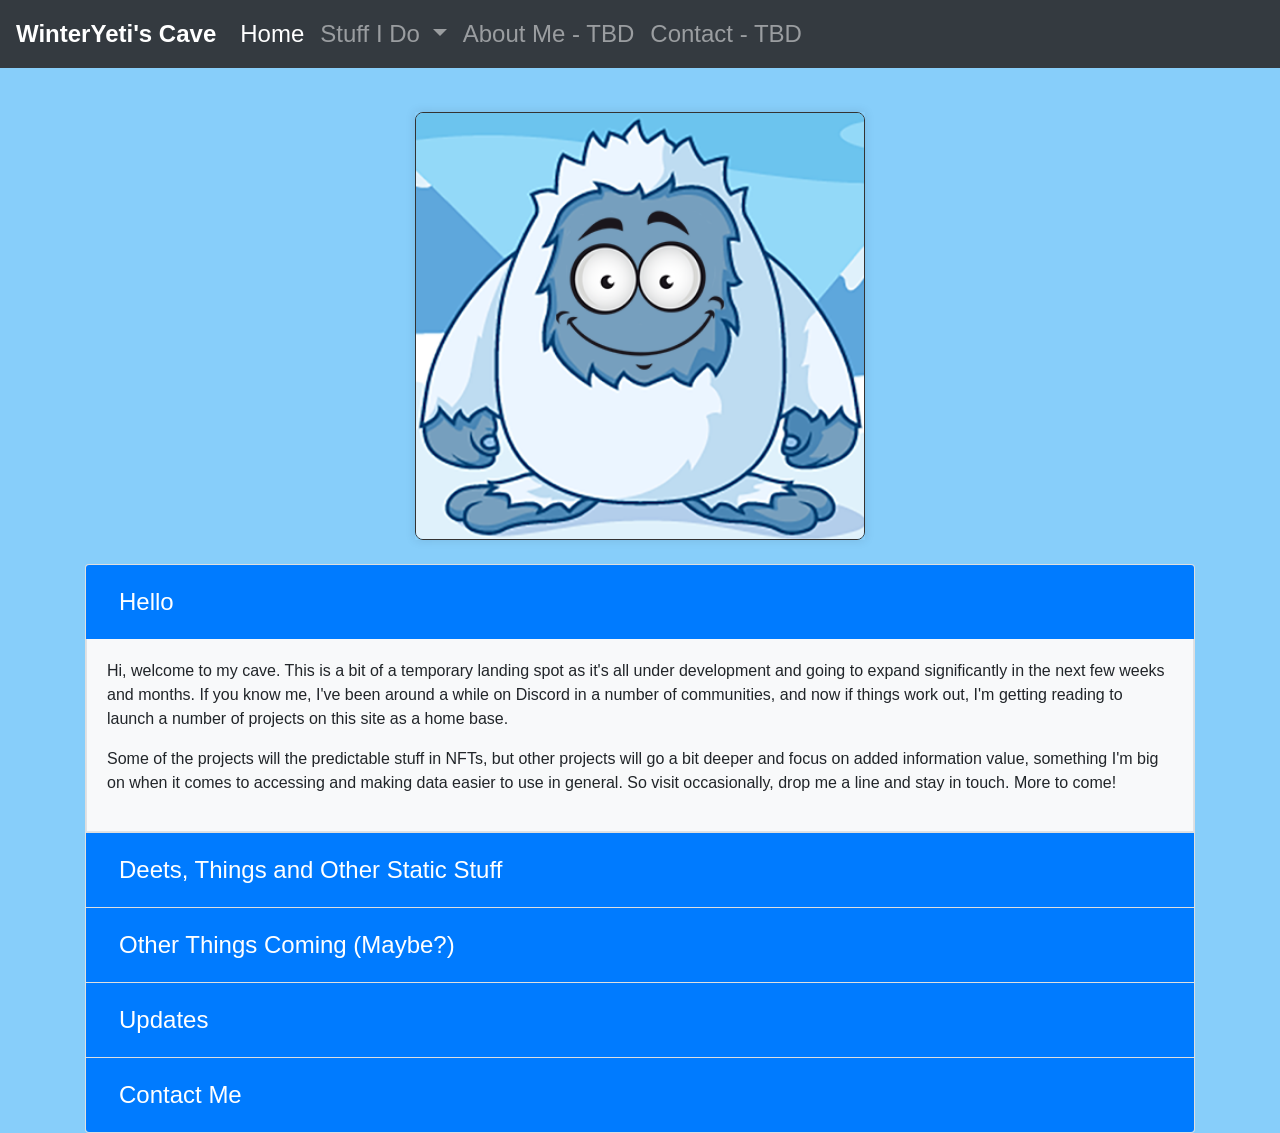
==== index.html @ 3ceef66e "Add files via upload" ====
<!-- WinterYeti's Cave Homepage version 1.0 -->

<!DOCTYPE html>
<html lang="en">
<head>
<meta charset="UTF-8">
<meta name="viewport" content="width=device-width, initial-scale=1.0">
<title>WinterYeti's Cave</title>
<!-- Bootstrap CSS -->
<link href="https://stackpath.bootstrapcdn.com/bootstrap/4.5.2/css/bootstrap.min.css" rel="stylesheet">
<!-- Additional CSS formatting -->
<link href="styles-default.css" rel="stylesheet">
</head>
<body class="general-body" style="background-color:lightskyblue;">
<nav class="navbar navbar-expand-lg navbar-dark bg-dark">
  <a class="navbar-brand" href="#" style="font-weight:bold">WinterYeti's Cave</a>
  <button class="navbar-toggler" type="button" data-toggle="collapse" data-target="#navbarNav" aria-controls="navbarNav" aria-expanded="false" aria-label="Toggle navigation">
    <span class="navbar-toggler-icon"></span>
  </button>
  <div class="collapse navbar-collapse" id="navbarNav">
    <ul class="navbar-nav">
      <li class="nav-item active">
        <a class="nav-link" href="#">Home</a>
      </li>
      <li class="nav-item dropdown">
        <a class="nav-link dropdown-toggle" href="#" id="navbarDropdown" role="button" data-toggle="dropdown" aria-haspopup="true" aria-expanded="false">
          Stuff I Do
        </a>
        <div class="dropdown-menu" aria-labelledby="navbarDropdown">
          <a class="dropdown-item" href="#">Writing and Content Delivery</a>
          <a class="dropdown-item" href="#">Web Design</a>
          <a class="dropdown-item" href="#">Social Media Marketing</a>
          <a class="dropdown-item" href="#">Community Manager</a>
          <a class="dropdown-item" href="#">Digital Graphic Art & Illustration</a>
        </div>
      </li>
      <li class="nav-item">
        <a class="nav-link" href="#">About Me - TBD</a>
      </li>
      <li class="nav-item">
        <a class="nav-link" href="#">Contact - TBD</a>
      </li>
    </ul>
  </div>
</nav>
<br>
<div style="max-width: 450px; margin: 20px auto; box-shadow: 0 0 10px rgba(0,0,0,0.1);"> <!-- Inline styles for the shadow box -->
    <img class="yeti-logo" src="images/yeti-logo.png" alt="Shadow Box Image" style="display: block; width: 100%; border: 1px solid #333; border-radius: 8px;"> <!-- Inline styles for the image -->
</div>

<div class="container mt-4">
  <div class="accordion" id="accordionExample">
    <div class="card">
      <div class="card-header" id="headingOne">
        <h2 class="mb-0">
          <button class="btn btn-link" type="button" data-toggle="collapse" data-target="#collapseOne" aria-expanded="true" aria-controls="collapseOne">
            Hello
          </button>
        </h2>
      </div>

      <div id="collapseOne" class="collapse show" aria-labelledby="headingOne" data-parent="#accordionExample">
        <div class="card-body">
          <p>Hi, welcome to my cave. This is a bit of a temporary landing spot as it's all under
          development and going to expand significantly in the next few weeks and months. If you 
          know me, I've been around a while on Discord in a number of communities, and now if things
          work out, I'm getting reading to launch a number of projects on this site as a home base.
          </p>
          <p>Some of the projects will the predictable stuff in NFTs, but other projects will go a
            bit deeper and focus on added information value, something I'm big on when it comes to 
            accessing and making data easier to use in general. So visit occasionally, drop me a line
            and stay in touch. More to come!
          </p>
        </div>
      </div>
    </div>

    <div class="card">
      <div class="card-header" id="headingTwo">
        <h2 class="mb-0">
          <button class="btn btn-link collapsed" type="button" data-toggle="collapse" data-target="#collapseTwo" aria-expanded="false" aria-controls="collapseTwo">
            Deets, Things and Other Static Stuff
          </button>
        </h2>
      </div>
      <div id="collapseTwo" class="collapse" aria-labelledby="headingTwo" data-parent="#accordionExample">
        <div class="card-body">
            <p>As a crypto enthusiast, I'm a big fan of the WAXP Blockchain. I got into the environment like
                most, playing blockchain games, collecting NFTs and making a few gains here and there. Then 
                I had the fortune of being brought onto the <a href="http://pixeljourney.xyz/">PixelJourney Team</a>, 
                and in just a half year or so I've learned a ton more about what it takes to run a successful 
                blockchain project. While I have no crazy aspirations to run my own blockchain game, I am 
                interested in building a community around WAX data, both in terms of NFT activity and tokens.
            </p>
        </div>
      </div>
    </div>

    <div class="card">
      <div class="card-header" id="headingThree">
        <h2 class="mb-0">
          <button class="btn btn-link collapsed" type="button" data-toggle="collapse" data-target="#collapseThree" aria-expanded="false" aria-controls="collapseThree">
            Other Things Coming (Maybe?)
          </button>
        </h2>
      </div>

      <div id="collapseThree" class="collapse" aria-labelledby="headingThree" data-parent="#accordionExample">
        <div class="card-body">
        <p>
            Ideas for projects I'm actively designing and working on:
        </p>
        <ul>
            <li>A web platform that taps into and analyzes WAXP Blockchain data trends
                and provided the user via a browser an easier way to search and find 
                relevant WAX Blockchain data for their own use.
            </li>
            <li>A Yeti NFT project, of course. With a matching Yeti token for it, just cuz.
            </li>
            <li>
                An interactive database library of all things WAX. I love to write, and
                even more, I love to find and share really cool information that would
                otherwise be obscure and hard to find without knowing whom to talk to.
            </li>
            <li>A WAX-token faucet on this site in the future so all those token nobody
                wants find a home again. No WAX token should left be alone in a cold cave.
            </li>
            <li>Something on food. I love to BBQ, and I'm getting more into cooking and
                recipe creations. So maybe a combination of food, NFTs and recipes. Not
                sure yet. Depends on the other projects above.
            </li>
            <li>Have fun digitally. Life is too short to be pissed off. Get creative instead.</li>
        </ul>
        </div>
      </div>
    </div>
    
    <div class="card">
        <div class="card-header" id="headingFour">
          <h2 class="mb-0">
            <button class="btn btn-link collapsed" type="button" data-toggle="collapse" data-target="#collapseFour" aria-expanded="false" aria-controls="collapseFour">
              Updates
            </button>
          </h2>
        </div>
        <div id="collapseFour" class="collapse" aria-labelledby="headingTwo" data-parent="#accordionExample">
          <div class="card-body">
              <p>I'll post quick blurbs here when I make big breakthoughs, like this website
                for example.
              </p>
          </div>
        </div>
      </div>

    <div class="card">
        <div class="card-header" id="headingFive">
          <h2 class="mb-0">
            <button class="btn btn-link collapsed" type="button" data-toggle="collapse" data-target="#collapseFive" aria-expanded="false" aria-controls="collapseFive">
              Contact Me
            </button>
          </h2>
        </div>
        <div id="collapseFive" class="collapse" aria-labelledby="headingTwo" data-parent="#accordionExample">
          <div class="card-body">
              <p>Get ahold of me for more discussion and general project talk. You can typically find me on Discord in a couple of servers: PixelJourney, ACK Aliens, 
                PEPEnet, and Tipcc as WinterYeti. 
              </p>
              <p>
                Or you can hit me up directly at <a href="mailto:winteryetiy@gmail.com">my Google address: winteryetiy@gmail.com</a>.
                (Some booger got my name without a y on gmail before I did, arrg!).
              </p>
          </div>
        </div>
      </div>

  </div>
</div>


<!-- Bootstrap JS and dependencies -->
<script src="https://code.jquery.com/jquery-3.5.1.slim.min.js"></script>
<script src="https://cdn.jsdelivr.net/npm/@popperjs/core@2.9.1/dist/umd/popper.min.js"></script>
<script src="https://stackpath.bootstrapcdn.com/bootstrap/4.5.2/js/bootstrap.min.js"></script>
</body>

</html>
---- styles-default.css ----
/* CSS formatting for WinterYeti's Cave Website */
/* styles-default.css */

/* Overall page formatting */
.general-body {
    background-color: lightskyblue;
}

/* Custom styles for the navigation bar */
.navbar {
    background-color: #333;
  }
  
  .navbar-brand,
  .navbar-nav .nav-link {
    color: #fff;
    font-size: x-large;
    font-weight:200;
  }
  
  .navbar-nav .nav-link:hover {
    color: #ccc;
  }

  .navbar-nav {
    font-size: large;
  }

  .yeti-logo {
    display: block; /* Ensures the image is a block-level element */
    margin-left: auto; /* Centers the image horizontally by setting the left margin to auto */
    margin-right: auto; /* Centers the image horizontally by setting the right margin to auto */
  }

  /* Custom styles for the accordion subheaders*/
  .card-header {
    background-color: #007bff;
  }

  .card-header h2 button {
    color: #fff;
    font-size: 1.5rem; /* Increase the font size of the subheader titles */
}
  
  .card-body {
    background-color: #f8f9fa;
    border: 1px solid #dee2e6;
    border-top: none;
  }
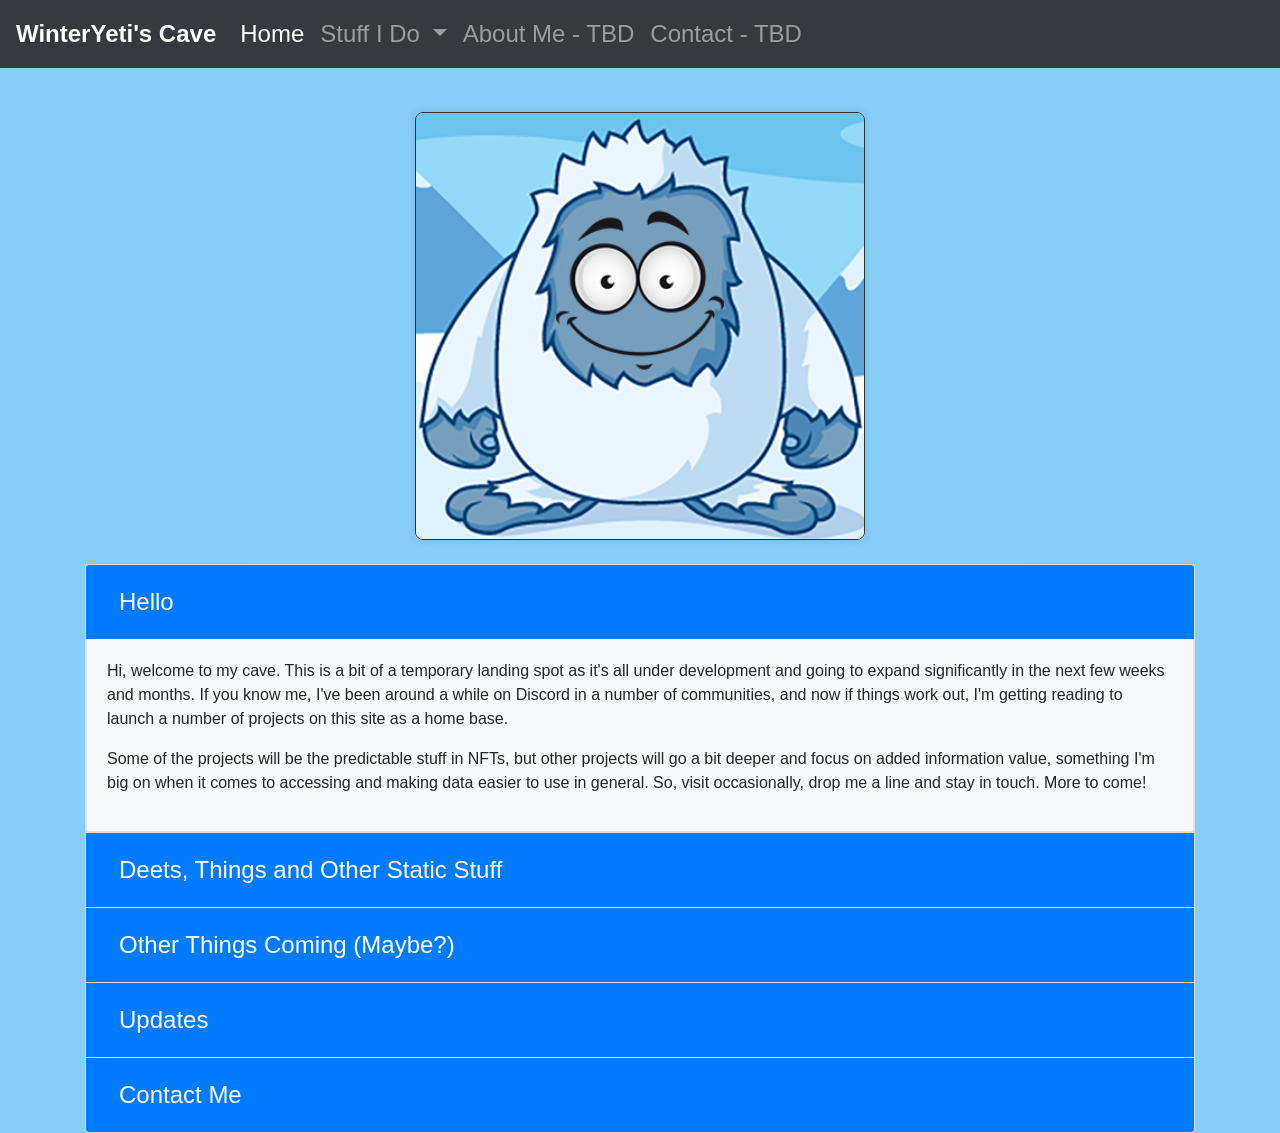
==== commit 7cd300ce: "Update typos in index.html 1.0" ====
--- a/index.html
+++ b/index.html
@@ -66,9 +66,9 @@
           know me, I've been around a while on Discord in a number of communities, and now if things
           work out, I'm getting reading to launch a number of projects on this site as a home base.
           </p>
-          <p>Some of the projects will the predictable stuff in NFTs, but other projects will go a
+          <p>Some of the projects will be the predictable stuff in NFTs, but other projects will go a
             bit deeper and focus on added information value, something I'm big on when it comes to 
-            accessing and making data easier to use in general. So visit occasionally, drop me a line
+            accessing and making data easier to use in general. So, visit occasionally, drop me a line
             and stay in touch. More to come!
           </p>
         </div>
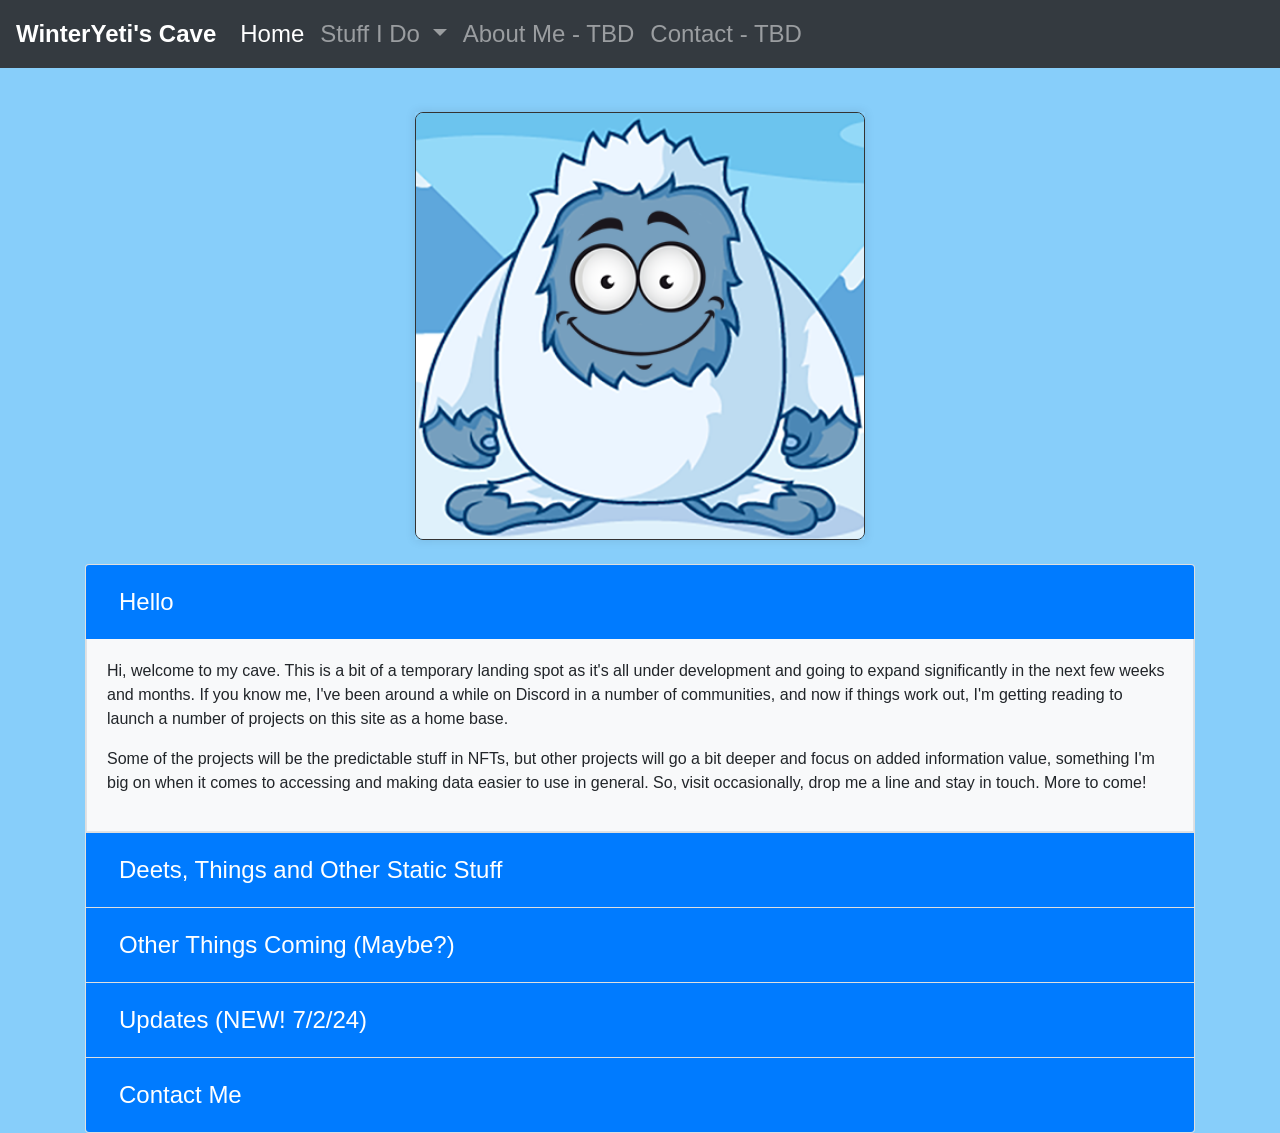
==== commit 68410725: "Update index.html" ====
--- a/index.html
+++ b/index.html
@@ -139,15 +139,18 @@
         <div class="card-header" id="headingFour">
           <h2 class="mb-0">
             <button class="btn btn-link collapsed" type="button" data-toggle="collapse" data-target="#collapseFour" aria-expanded="false" aria-controls="collapseFour">
-              Updates
+              Updates (NEW! 7/2/24)
             </button>
           </h2>
         </div>
         <div id="collapseFour" class="collapse" aria-labelledby="headingTwo" data-parent="#accordionExample">
           <div class="card-body">
               <p>I'll post quick blurbs here when I make big breakthoughs, like this website
-                for example.
+                for example. Latest stuff includes:
               </p>
+              <ul>
+                <li>Just added some coding work I've done, mostly in Python, but I'll add Java soon too. <a href="http://github.com/WinterYetiGit?tab=repositories">You can see the stuff here</a>. Use it if you want to, just give me credit, thanks.</li>
+              </ul>
           </div>
         </div>
       </div>
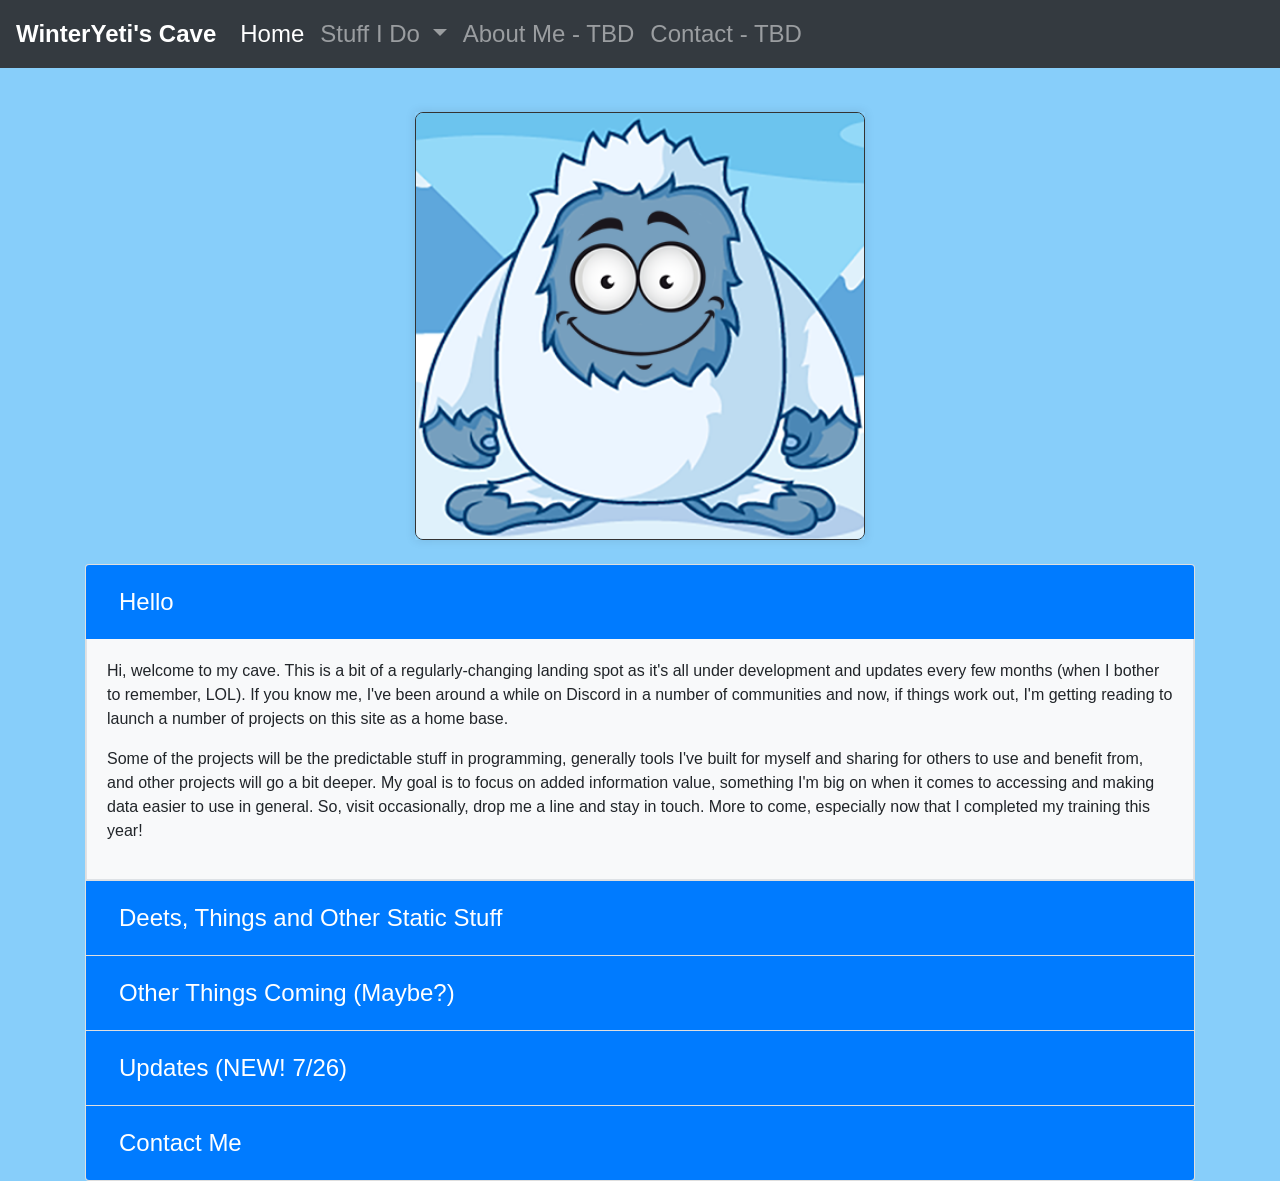
==== commit 245b5032: "Updated 7/24/26 index.html" ====
--- a/index.html
+++ b/index.html
@@ -1,4 +1,5 @@
 <!-- WinterYeti's Cave Homepage version 1.0 -->
+<!-- Updated: 7/24/26 -->
 
 <!DOCTYPE html>
 <html lang="en">
@@ -29,6 +30,7 @@
         <div class="dropdown-menu" aria-labelledby="navbarDropdown">
           <a class="dropdown-item" href="#">Writing and Content Delivery</a>
           <a class="dropdown-item" href="#">Web Design</a>
+          <a class="dropdown-item" href="#">Programming</a>
           <a class="dropdown-item" href="#">Social Media Marketing</a>
           <a class="dropdown-item" href="#">Community Manager</a>
           <a class="dropdown-item" href="#">Digital Graphic Art & Illustration</a>
@@ -61,15 +63,16 @@
 
       <div id="collapseOne" class="collapse show" aria-labelledby="headingOne" data-parent="#accordionExample">
         <div class="card-body">
-          <p>Hi, welcome to my cave. This is a bit of a temporary landing spot as it's all under
-          development and going to expand significantly in the next few weeks and months. If you 
-          know me, I've been around a while on Discord in a number of communities, and now if things
+          <p>Hi, welcome to my cave. This is a bit of a regularly-changing landing spot as it's all under
+          development and updates every few months (when I bother to remember, LOL). If you 
+          know me, I've been around a while on Discord in a number of communities and now, if things
           work out, I'm getting reading to launch a number of projects on this site as a home base.
           </p>
-          <p>Some of the projects will be the predictable stuff in NFTs, but other projects will go a
-            bit deeper and focus on added information value, something I'm big on when it comes to 
+          <p>Some of the projects will be the predictable stuff in programming, generally tools I've built for
+            myself and sharing for others to use and benefit from, and other projects will go a
+            bit deeper. My goal is to focus on added information value, something I'm big on when it comes to 
             accessing and making data easier to use in general. So, visit occasionally, drop me a line
-            and stay in touch. More to come!
+            and stay in touch. More to come, especially now that I completed my training this year!
           </p>
         </div>
       </div>
@@ -85,12 +88,9 @@
       </div>
       <div id="collapseTwo" class="collapse" aria-labelledby="headingTwo" data-parent="#accordionExample">
         <div class="card-body">
-            <p>As a crypto enthusiast, I'm a big fan of the WAXP Blockchain. I got into the environment like
-                most, playing blockchain games, collecting NFTs and making a few gains here and there. Then 
-                I had the fortune of being brought onto the <a href="http://pixeljourney.xyz/">PixelJourney Team</a>, 
-                and in just a half year or so I've learned a ton more about what it takes to run a successful 
-                blockchain project. While I have no crazy aspirations to run my own blockchain game, I am 
-                interested in building a community around WAX data, both in terms of NFT activity and tokens.
+            <p>As a crypto enthusiast, I got into the environment like most, playing blockchain games, collecting 
+                NFTs and making a few gains here and there. While I have no crazy aspirations to run my own blockchain 
+                game, I am interested in building a community around blockchain data.
             </p>
         </div>
       </div>
@@ -112,17 +112,10 @@
         </p>
         <ul>
             <li>A web platform that taps into and analyzes WAXP Blockchain data trends
-                and provided the user via a browser an easier way to search and find 
+                and provides the user via a browser an easier way to search and find 
                 relevant WAX Blockchain data for their own use.
             </li>
-            <li>A Yeti NFT project, of course. With a matching Yeti token for it, just cuz.
-            </li>
-            <li>
-                An interactive database library of all things WAX. I love to write, and
-                even more, I love to find and share really cool information that would
-                otherwise be obscure and hard to find without knowing whom to talk to.
-            </li>
-            <li>A WAX-token faucet on this site in the future so all those token nobody
+            <li>A WAX-token faucet on this site in the future so all those tokens nobody
                 wants find a home again. No WAX token should left be alone in a cold cave.
             </li>
             <li>Something on food. I love to BBQ, and I'm getting more into cooking and
@@ -130,6 +123,7 @@
                 sure yet. Depends on the other projects above.
             </li>
             <li>Have fun digitally. Life is too short to be pissed off. Get creative instead.</li>
+            <li>Various java-based programs as I feel inclined to build and code them.</li>
         </ul>
         </div>
       </div>
@@ -139,7 +133,7 @@
         <div class="card-header" id="headingFour">
           <h2 class="mb-0">
             <button class="btn btn-link collapsed" type="button" data-toggle="collapse" data-target="#collapseFour" aria-expanded="false" aria-controls="collapseFour">
-              Updates (NEW! 7/2/24)
+              Updates (NEW! 7/26)
             </button>
           </h2>
         </div>
@@ -149,7 +143,9 @@
                 for example. Latest stuff includes:
               </p>
               <ul>
-                <li>Just added some coding work I've done, mostly in Python, but I'll add Java soon too. <a href="http://github.com/WinterYetiGit?tab=repositories">You can see the stuff here</a>. Use it if you want to, just give me credit, thanks.</li>
+                <li>Java-programs i've released in alpha form this month (July 2026). Check them out and send me opinions or
+                  comments! <a href="https://github.com/winteryetiy">You can see the stuff here</a>. These
+                  programs are free to use with attribution (i.e. give me credit, thanks).</li>
               </ul>
           </div>
         </div>
@@ -165,8 +161,8 @@
         </div>
         <div id="collapseFive" class="collapse" aria-labelledby="headingTwo" data-parent="#accordionExample">
           <div class="card-body">
-              <p>Get ahold of me for more discussion and general project talk. You can typically find me on Discord in a couple of servers: PixelJourney, ACK Aliens, 
-                PEPEnet, and Tipcc as WinterYeti. 
+              <p>Get ahold of me for more discussion and general project talk. You can typically find me on Discord in a couple of servers: PEPEnet, 
+                Brappo's Server, Trybes, Chillnet and Tipcc as WinterYeti. 
               </p>
               <p>
                 Or you can hit me up directly at <a href="mailto:winteryetiy@gmail.com">my Google address: winteryetiy@gmail.com</a>.
